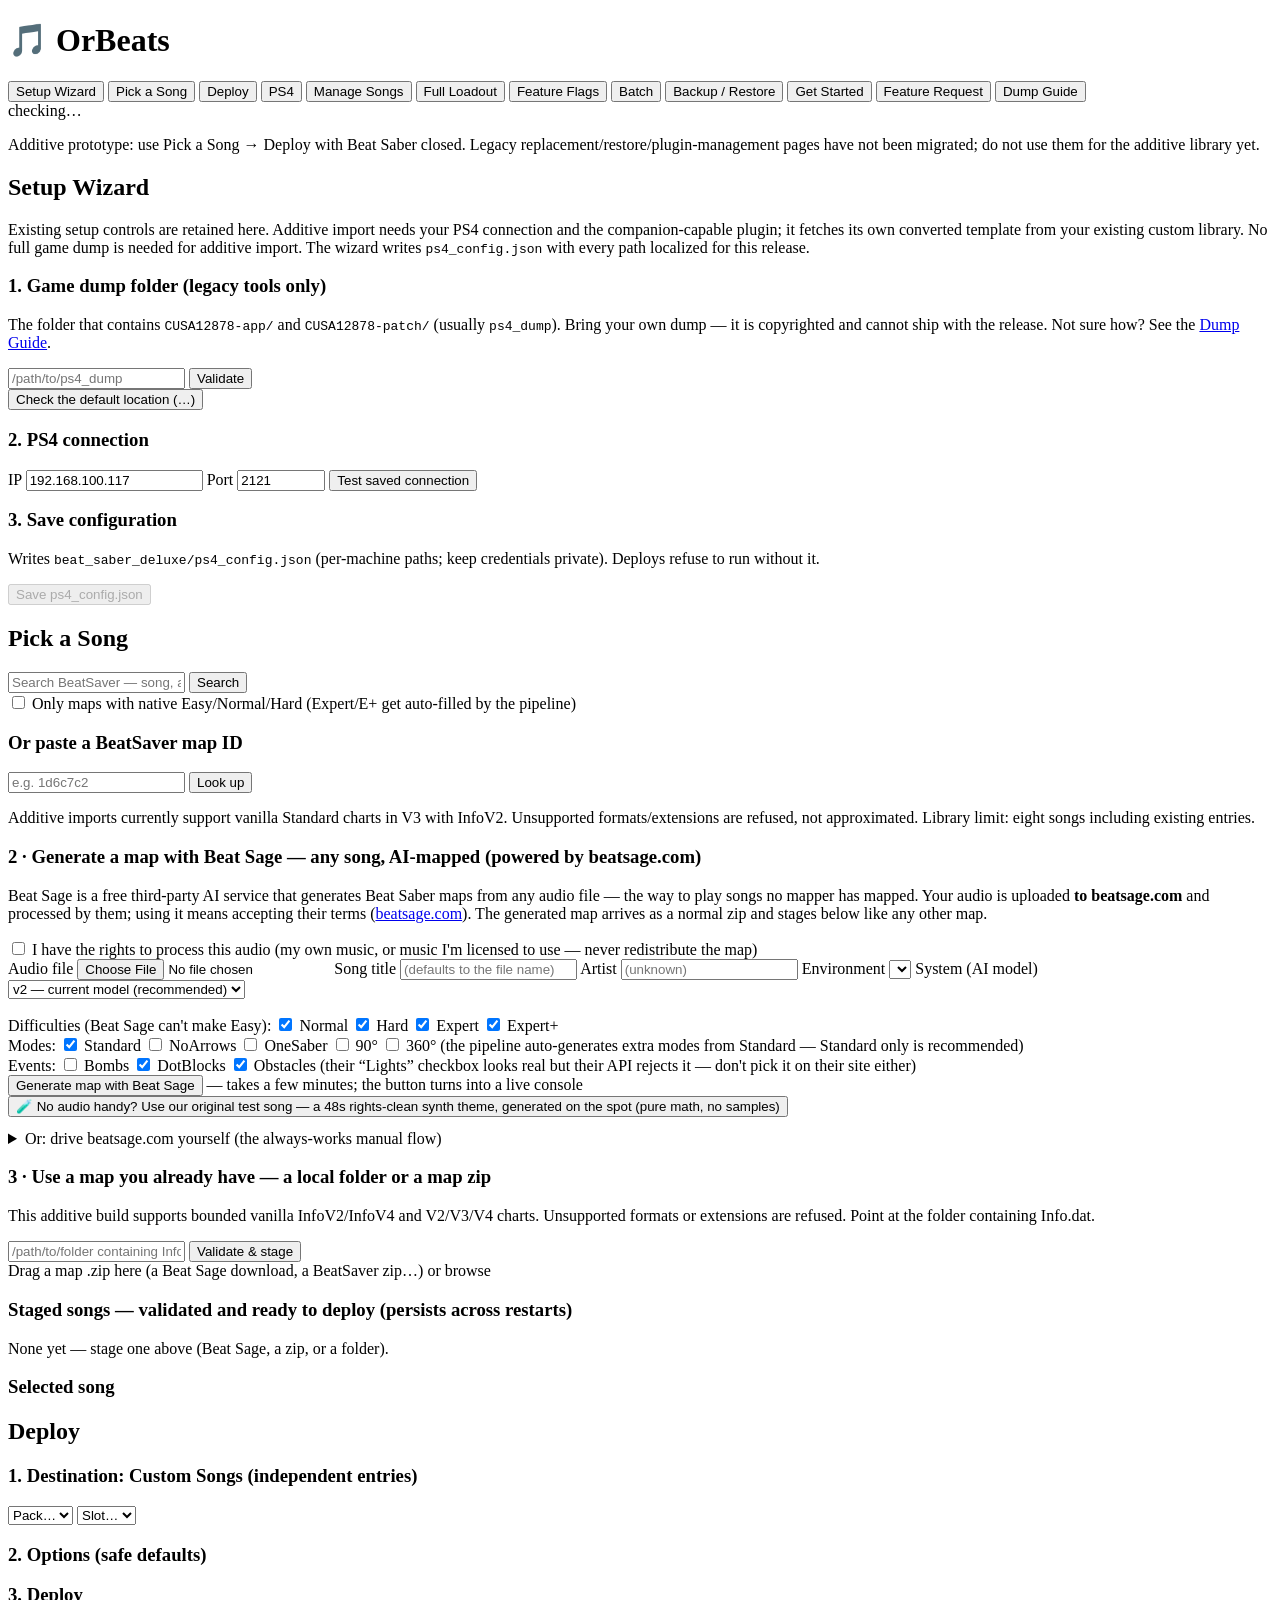
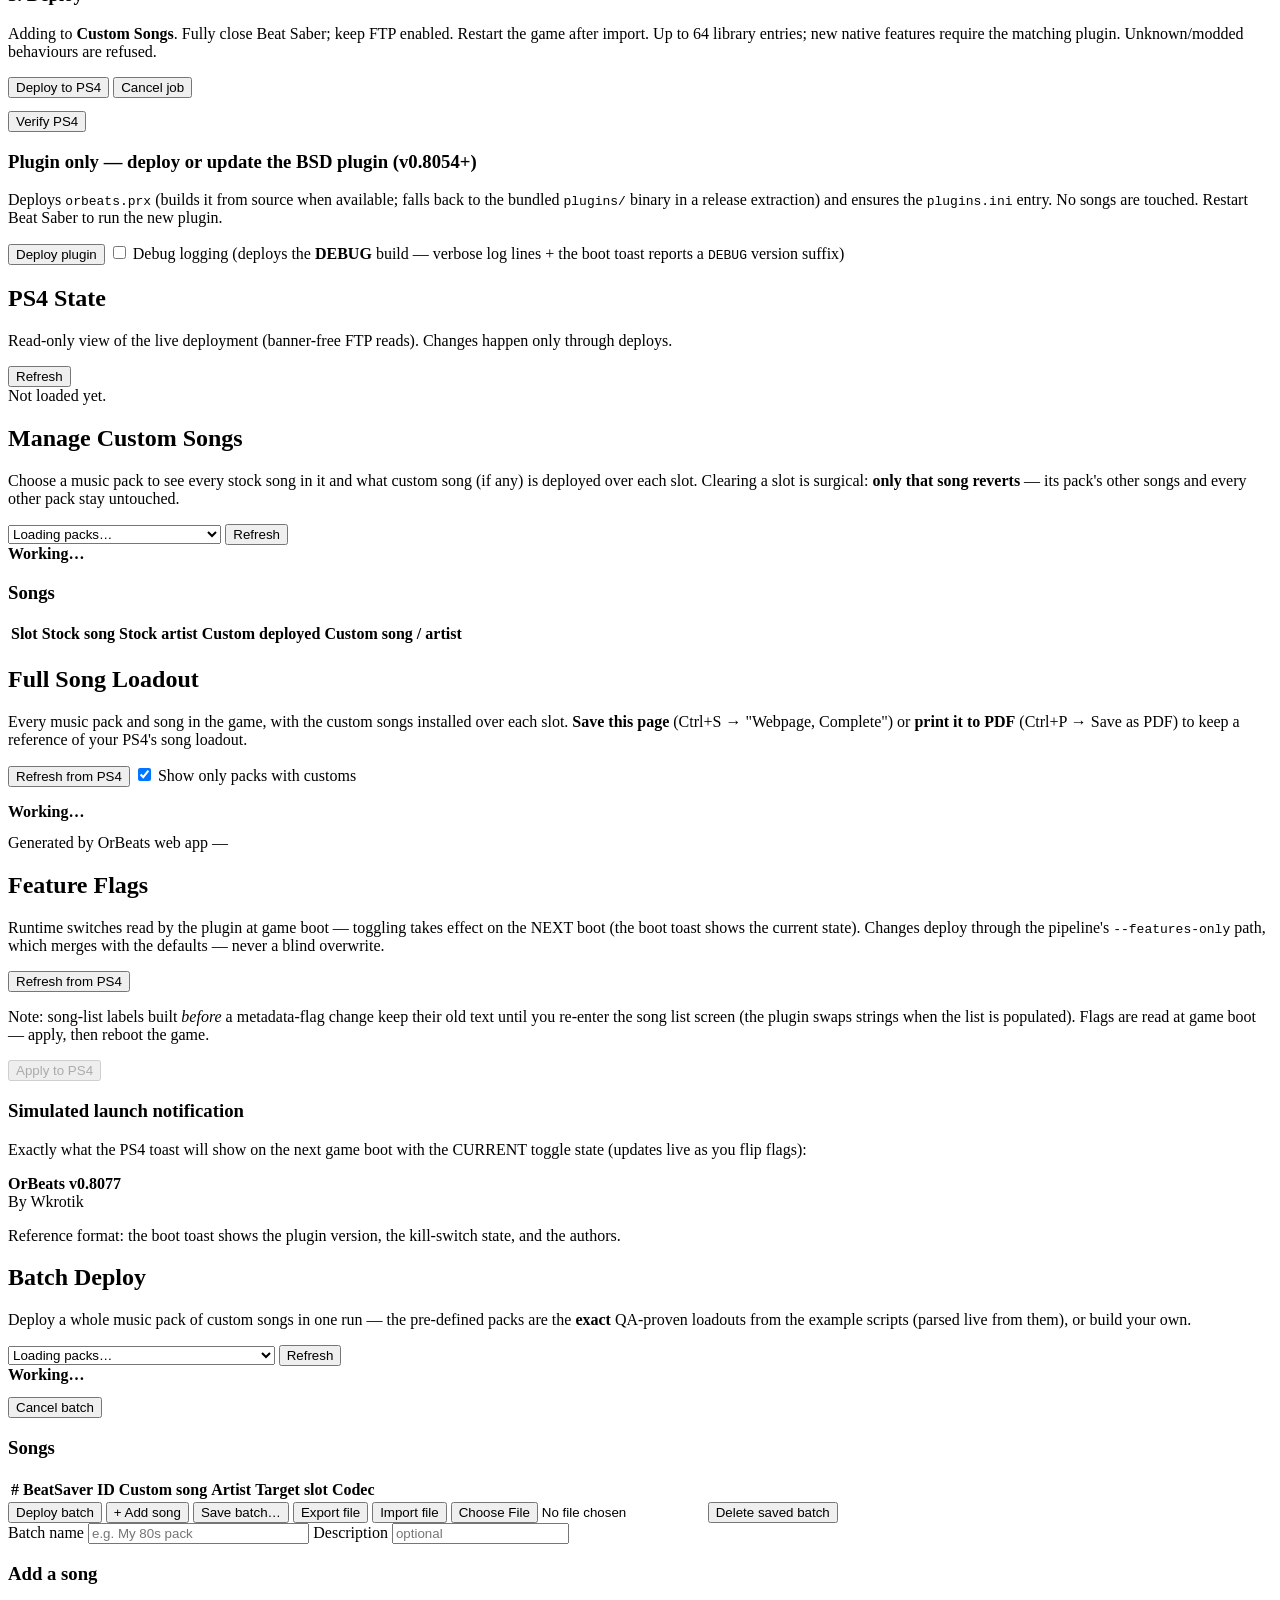
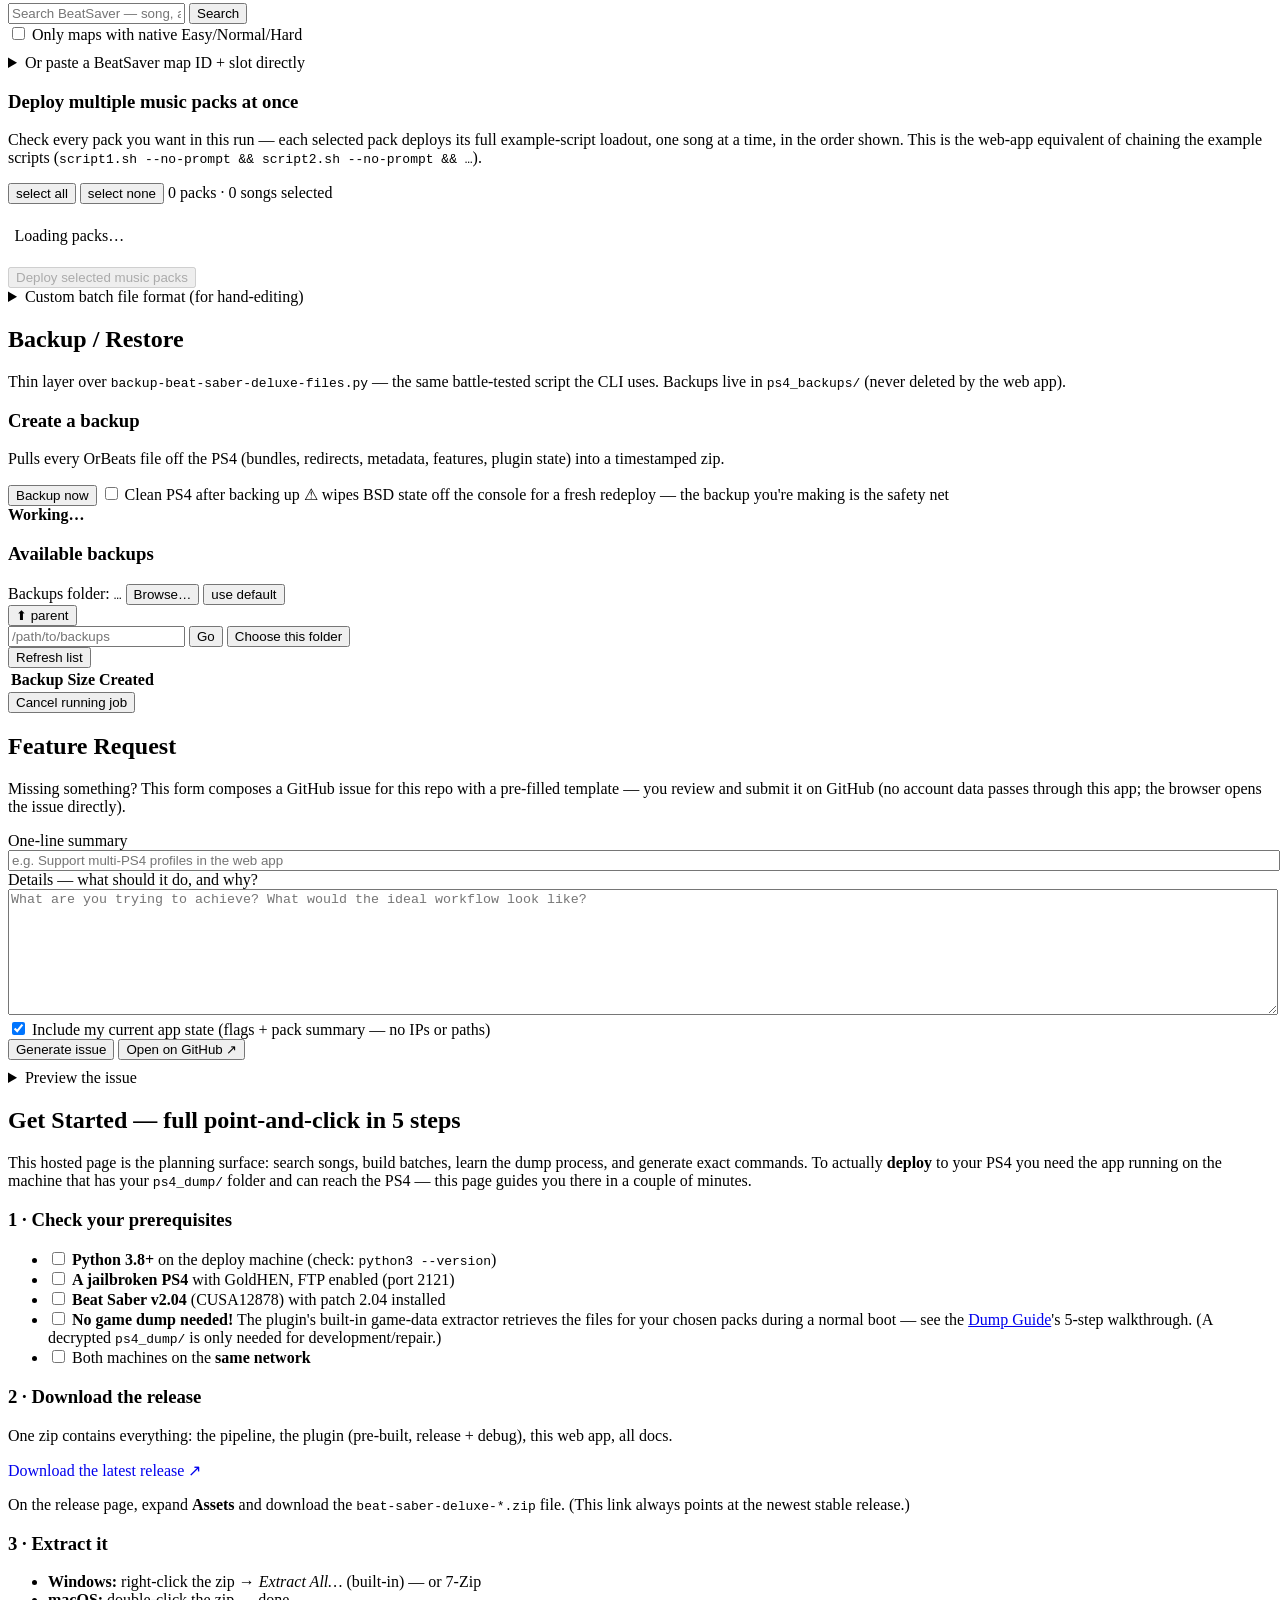
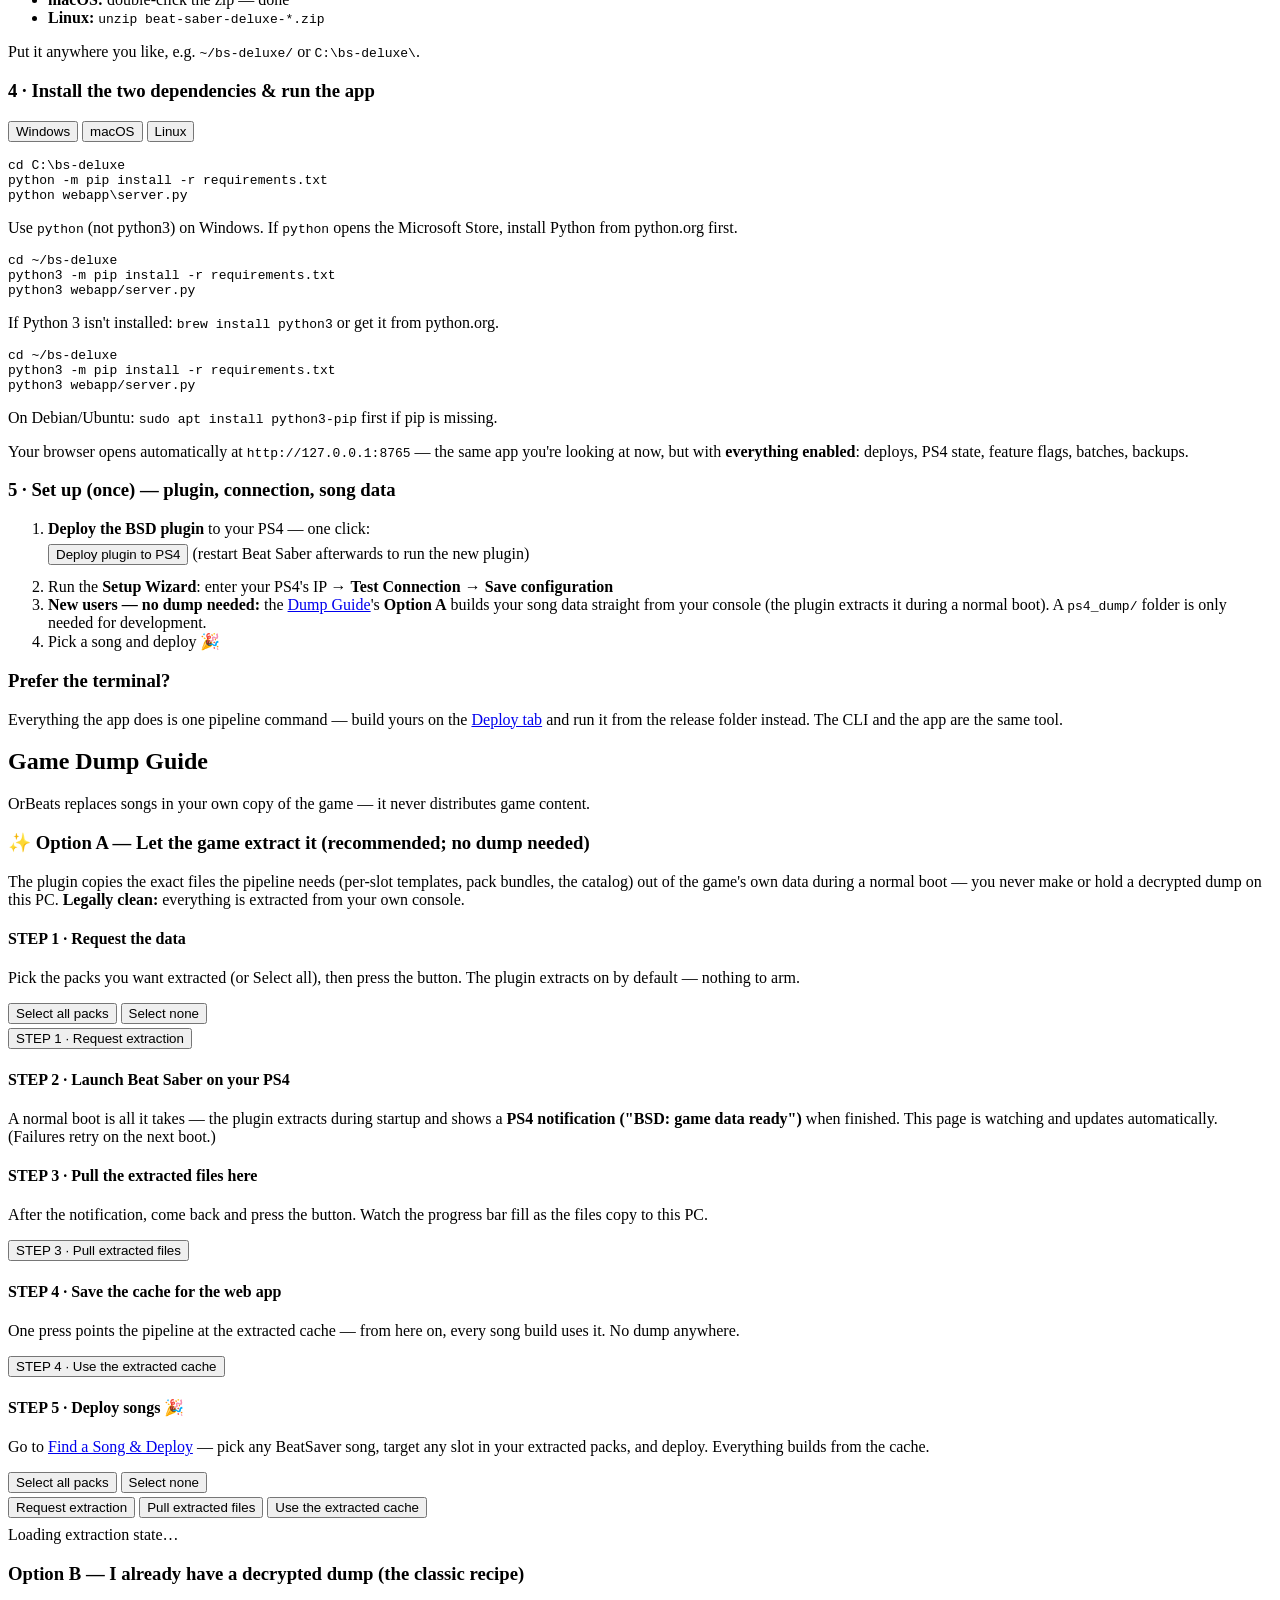
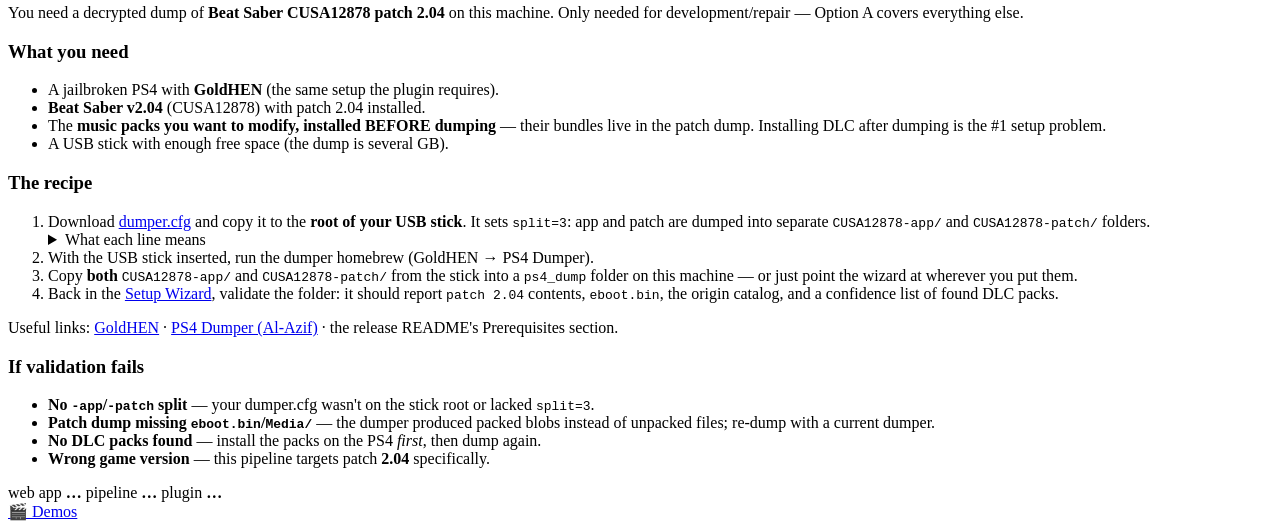
==== beat_saber_deluxe/webapp/static/index.html @ 0c7feb41 "Import reviewed OrBeats source and private Windows candidate workflow" ====
<!DOCTYPE html>
<html lang="en">
<head>
<meta charset="utf-8">
<meta name="viewport" content="width=device-width, initial-scale=1">
<title>OrBeats — Web App</title>
<link rel="stylesheet" href="/static/style.css">
</head>
<body>
<header>
  <h1>🎵 OrBeats</h1>
  <nav id="nav">
    <button data-page="wizard" class="active">Setup Wizard</button>
    <button data-page="picker">Pick a Song</button>
    <button data-page="deployPage">Deploy</button>
    <button data-page="ps4Page" class="local-only">PS4</button>
    <button data-page="managePage" class="local-only">Manage Songs</button>
    <button data-page="loadoutPage" class="local-only">Full Loadout</button>
    <button data-page="flagsPage" class="local-only">Feature Flags</button>
    <button data-page="batchPage" class="local-only">Batch</button>
    <button data-page="backupPage" class="local-only">Backup / Restore</button>
    <button data-page="startPage">Get Started</button>
    <button data-page="requestPage">Feature Request</button>
    <button data-page="guide">Dump Guide</button>
  </nav>
  <span id="mode-badge" title="local-backend = full function; pages = command builder">checking…</span>
</header>

<main>
  <p class="muted">Additive prototype: use Pick a Song → Deploy with Beat Saber closed. Legacy replacement/restore/plugin-management pages have not been migrated; do not use them for the additive library yet.</p>
  <!-- ================= Setup Wizard ================= -->
  <section id="page-wizard" class="page">
    <h2>Setup Wizard</h2>
    <p class="muted">Existing setup controls are retained here. Additive import needs your PS4 connection and the companion-capable plugin; it fetches its own converted template from your existing custom library. No full game dump is needed for additive import.
    The wizard writes <code>ps4_config.json</code> with every path localized for this release.</p>

    <div class="card">
      <h3>1. Game dump folder (legacy tools only)</h3>
      <p class="muted">The folder that contains <code>CUSA12878-app/</code> and
      <code>CUSA12878-patch/</code> (usually <code>ps4_dump</code>). Bring your own dump —
      it is copyrighted and cannot ship with the release. Not sure how? See the
      <a href="#" data-nav="guide">Dump Guide</a>.</p>
      <div class="row">
        <input id="dump-path" type="text" placeholder="/path/to/ps4_dump"
               style="flex:1">
        <button id="btn-dump-check">Validate</button>
      </div>
      <div id="dump-result" class="result"></div>
      <button id="btn-dump-default" class="link">Check the default location (<span id="dump-default-path">…</span>)</button>
    </div>

    <div class="card">
      <h3>2. PS4 connection</h3>
      <div class="row">
        <label>IP <input id="ps4-ip" type="text" value="192.168.100.117"></label>
        <label>Port <input id="ps4-port" type="number" value="2121" style="width:6em"></label>
        <button id="btn-conn-test">Test saved connection</button>
      </div>
      <div id="conn-result" class="result"></div>
    </div>

    <div class="card">
      <h3>3. Save configuration</h3>
      <p class="muted">Writes <code>beat_saber_deluxe/ps4_config.json</code> (per-machine paths; keep credentials private). Deploys refuse to run without it.</p>
      <button id="btn-save-config" class="primary local-only" disabled>Save ps4_config.json</button>
      <div id="save-result" class="result"></div>
    </div>
  </section>

  <!-- ================= Song Picker ================= -->
  <section id="page-picker" class="page hidden">
    <h2>Pick a Song</h2>
    <div class="card">
      <div class="row">
        <input id="bs-query" type="text" placeholder="Search BeatSaver — song, artist, or mapper"
               style="flex:1">
        <button id="btn-bs-search">Search</button>
      </div>
      <label class="filter"><input type="checkbox" id="bs-filter-enh"> Only maps with native Easy/Normal/Hard
        <span class="muted">(Expert/E+ get auto-filled by the pipeline)</span></label>
      <div id="bs-results"></div>
    </div>

    <div class="card">
      <h3>Or paste a BeatSaver map ID</h3>
      <div class="row">
        <input id="bs-mapid" type="text" placeholder="e.g. 1d6c7c2" style="flex:1">
        <button id="btn-bs-lookup">Look up</button>
      </div>
      <div id="bs-mapid-result" class="result"></div>
    </div>

    <!-- ============ 2 · Beat Sage (M13) ============ -->
    <div class="card">
      <p class="muted">Additive imports currently support vanilla Standard charts in V3 with InfoV2. Unsupported formats/extensions are refused, not approximated. Library limit: eight songs including existing entries.</p>
      <h3>2 · Generate a map with Beat Sage <span class="muted">— any song, AI-mapped (powered by beatsage.com)</span></h3>
      <p class="muted">Beat Sage is a free third-party AI service that generates Beat Saber maps from any
        audio file — the way to play songs no mapper has mapped. Your audio is uploaded
        <b>to beatsage.com</b> and processed by them; using it means accepting their terms
        (<a href="https://beatsage.com" target="_blank" rel="noopener">beatsage.com</a>).
        The generated map arrives as a normal zip and stages below like any other map.</p>
      <label class="chk"><input type="checkbox" id="bsage-rights"> I have the rights to process this audio
        <span class="muted">(my own music, or music I'm licensed to use — never redistribute the map)</span></label>
      <div class="grid2">
        <label>Audio file
          <input type="file" id="bsage-audio" accept=".wav,.ogg,.flac,.mp3,.aiff,.egg,audio/*">
        </label>
        <label>Song title
          <input id="bsage-title" type="text" placeholder="(defaults to the file name)">
        </label>
        <label>Artist
          <input id="bsage-artist" type="text" placeholder="(unknown)">
        </label>
        <label>Environment
          <select id="bsage-env"></select>
        </label>
        <label>System (AI model)
          <select id="bsage-system">
            <option value="v2" selected>v2 — current model (recommended)</option>
            <option value="v1">v1 — the original model</option>
          </select>
        </label>
      </div>
      <p class="muted" id="bsage-density-note"></p>
      <div class="row optcheckrow">
        <span class="muted">Difficulties (Beat Sage can't make Easy):</span>
        <label class="chk"><input type="checkbox" class="bsage-diff" value="Normal" checked> Normal</label>
        <label class="chk"><input type="checkbox" class="bsage-diff" value="Hard" checked> Hard</label>
        <label class="chk"><input type="checkbox" class="bsage-diff" value="Expert" checked> Expert</label>
        <label class="chk"><input type="checkbox" class="bsage-diff" value="ExpertPlus" checked> Expert+</label>
      </div>
      <div class="row optcheckrow">
        <span class="muted">Modes:</span>
        <label class="chk"><input type="checkbox" class="bsage-mode" value="Standard" checked> Standard</label>
        <label class="chk"><input type="checkbox" class="bsage-mode" value="NoArrows"> NoArrows</label>
        <label class="chk"><input type="checkbox" class="bsage-mode" value="OneSaber"> OneSaber</label>
        <label class="chk"><input type="checkbox" class="bsage-mode" value="90Degree"> 90°</label>
        <label class="chk"><input type="checkbox" class="bsage-mode" value="360Degree"> 360°</label>
        <span class="muted">(the pipeline auto-generates extra modes from Standard — Standard only is recommended)</span>
      </div>
      <div class="row optcheckrow">
        <span class="muted">Events:</span>
        <label class="chk"><input type="checkbox" class="bsage-event" value="Bombs"> Bombs</label>
        <label class="chk"><input type="checkbox" class="bsage-event" value="DotBlocks" checked> DotBlocks</label>
        <label class="chk"><input type="checkbox" class="bsage-event" value="Obstacles" checked> Obstacles</label>
        <span class="muted">(their “Lights” checkbox looks real but their API rejects it — don't pick it on their site either)</span>
      </div>
      <button id="btn-bsage-generate" class="primary local-only">Generate map with Beat Sage</button>
      <span class="muted local-only">— takes a few minutes; the button turns into a live console</span><br>
      <button id="btn-bsage-testsong" class="link local-only">🧪 No audio handy? Use our original test song — a 48s rights-clean synth theme, generated on the spot (pure math, no samples)</button>
      <div id="bsage-result" class="result"></div>
      <pre id="bsage-log" class="log hidden"></pre>
      <details id="bsage-guide-details">
        <summary>Or: drive beatsage.com yourself (the always-works manual flow)</summary>
        <div id="bsage-guide"></div>
      </details>
    </div>

    <!-- ============ 3 · Local song folder (M13) ============ -->
    <div class="card">
      <h3>3 · Use a map you already have <span class="muted">— a local folder or a map zip</span></h3>
      <p class="muted">This additive build supports bounded vanilla InfoV2/InfoV4 and V2/V3/V4 charts.
        Unsupported formats or extensions are refused. Point at the folder containing Info.dat.</p>
      <div class="row">
        <input id="local-song-path" type="text" placeholder="/path/to/folder containing Info.dat" style="flex:1">
        <button id="btn-local-validate" class="local-only">Validate & stage</button>
      </div>
      <div id="local-validate-result" class="result"></div>
      <div id="zip-drop" class="dropzone local-only">Drag a map .zip here (a Beat Sage download, a BeatSaver zip…)
        or <label class="link">browse<input type="file" id="zip-file-input" accept=".zip" hidden></label></div>
      <div id="zip-result" class="result"></div>
    </div>

    <!-- ============ Staged songs (M13) ============ -->
    <div class="card" id="staged-card">
      <h3>Staged songs <span class="muted">— validated and ready to deploy (persists across restarts)</span></h3>
      <div id="staged-list" class="muted">None yet — stage one above (Beat Sage, a zip, or a folder).</div>
    </div>

    <div id="picked-song" class="card hidden">
      <h3>Selected song</h3>
      <div id="picked-song-body"></div>
    </div>
  </section>

  <!-- ================= Deploy ================= -->
  <section id="page-deployPage" class="page hidden">
    <h2>Deploy</h2>

    <div class="card">
      <h3>1. Destination: Custom Songs (independent entries)</h3>
      <div class="row">
        <select id="deploy-pack" style="max-width:16em"><option value="">Pack…</option></select>
        <select id="deploy-slot" style="flex:1"><option value="">Slot…</option></select>
      </div>
      <div id="deploy-slot-info" class="muted"></div>
    </div>

    <div class="card">
      <h3>2. Options (safe defaults)</h3>
      <div class="grid2" hidden>
        <label>Audio codec
          <select id="opt-audio">
            <option value="pcm16" selected>PCM16 (lossless, default)</option>
            <option value="vorbis">Vorbis</option>
            <option value="hevag">HEVAG (legacy)</option>
          </select>
        </label>
        <label class="chk"><input type="checkbox" id="opt-v3" checked> Convert to V3</label>
        <label class="chk"><input type="checkbox" id="opt-skip-plugin" checked> Skip plugin deployment
          <span class="muted">(pin an installed plugin)</span></label>
        <label class="chk danger"><input type="checkbox" id="opt-pad"> Pad FSB5 to 12MB
          <span class="muted">⚠ truncates songs longer than the slot</span></label>
      </div>
      <div class="row" hidden>
        <label style="flex:1">Song display name override
          <input id="opt-songname" type="text" placeholder="(from BeatSaver/Info.dat)">
        </label>
        <label style="flex:1">Artist override
          <input id="opt-artist" type="text" placeholder="(from BeatSaver/Info.dat)">
        </label>
      </div>
      <div id="deploy-command" class="command muted"></div>
    </div>

    <div class="card">
      <h3>3. Deploy</h3>
      <div id="deploy-picked-info" class="muted"></div>
      <p id="deploy-warning" class="muted">Adding to <b id="deploy-slot-label">Custom Songs</b>. Fully close Beat Saber; keep FTP enabled. Restart the game after import. Up to 64 library entries; new native features require the matching plugin. Unknown/modded behaviours are refused.</p>
      <div class="row hidden" id="deploy-progress" hidden>
        <span class="spinner spinning" id="deploy-progress-spinner"></span>
        <b id="deploy-progress-status">Working…</b>
        <span class="muted" id="deploy-progress-label"></span>
      </div>
      <button id="btn-deploy" class="primary big">Deploy to PS4</button>
      <button id="btn-deploy-cancel" class="danger hidden">Cancel job</button>
      <pre id="deploy-log" class="log hidden"></pre>
      <div id="deploy-status" class="result"></div>
      <div class="row">
        <button id="btn-verify" class="hidden">Verify PS4</button>
      </div>
    </div>

    <div class="card">
      <h3>Plugin only — deploy or update the BSD plugin (v0.8054+)</h3>
      <p class="muted">Deploys <code>orbeats.prx</code> (builds it from
      source when available; falls back to the bundled <code>plugins/</code>
      binary in a release extraction) and ensures the <code>plugins.ini</code>
      entry. No songs are touched. Restart Beat Saber to run the new plugin.</p>
      <div class="row">
        <button id="btn-deploy-plugin" class="primary">Deploy plugin</button>
        <label class="chk"><input type="checkbox" id="opt-plugin-debug">
          Debug logging (deploys the <b>DEBUG</b> build — verbose log lines + the
          boot toast reports a <code>DEBUG</code> version suffix)</label>
      </div>
      <pre id="deploy-plugin-log" class="log hidden"></pre>
      <div id="deploy-plugin-status" class="result"></div>
    </div>
  </section>

  <!-- ================= PS4 ================= -->
  <section id="page-ps4Page" class="page hidden">
    <h2>PS4 State</h2>
    <p class="muted">Read-only view of the live deployment (banner-free FTP reads).
    Changes happen only through deploys.</p>
    <button id="btn-ps4-refresh">Refresh</button>
    <div id="ps4-state" class="result">Not loaded yet.</div>
  </section>

  <!-- ================= Manage Songs ================= -->
  <section id="page-managePage" class="page hidden">
    <h2>Manage Custom Songs</h2>
    <p class="muted">Choose a music pack to see every stock song in it and what
    custom song (if any) is deployed over each slot. Clearing a slot is surgical:
    <b>only that song reverts</b> — its pack's other songs and every other pack
    stay untouched.</p>

    <div class="card">
      <div class="row">
        <select id="manage-pack" style="min-width:16em"><option value="">Loading packs…</option></select>
        <button id="btn-manage-refresh">Refresh</button>
      </div>
      <div id="manage-read-errors"></div>
    </div>

    <div id="manage-job-panel" class="card job-panel hidden">
      <div class="row">
        <span class="spinner" id="manage-job-panel-spinner"></span>
        <b id="manage-job-panel-status">Working…</b>
        <span class="muted" id="manage-job-panel-label"></span>
      </div>
      <div id="manage-job-panel-command" class="command"></div>
      <pre id="manage-job-panel-log" class="log"></pre>
    </div>

    <div class="card">
      <h3 id="manage-pack-title">Songs</h3>
      <table class="loadout" id="manage-table">
        <thead>
          <tr><th>Slot</th><th>Stock song</th><th>Stock artist</th>
              <th>Custom deployed</th><th>Custom song / artist</th><th></th></tr>
        </thead>
        <tbody></tbody>
      </table>
    </div>

  </section>

  <!-- ================= Full Loadout ================= -->
  <section id="page-loadoutPage" class="page hidden">
    <h2>Full Song Loadout</h2>
    <p class="muted">Every music pack and song in the game, with the custom songs
    installed over each slot. <b>Save this page</b> (Ctrl+S → "Webpage, Complete")
    or <b>print it to PDF</b> (Ctrl+P → Save as PDF) to keep a reference of your
    PS4's song loadout.</p>

    <div class="card no-print">
      <div class="row">
        <button id="btn-loadout-refresh" class="primary">Refresh from PS4</button>
        <label class="chk"><input type="checkbox" id="loadout-only-custom" checked>
          Show only packs with customs</label>
        <span id="loadout-read-errors" class="muted"></span>
      </div>
      <p class="muted" id="loadout-summary"></p>
    </div>

    <div id="loadout-job-panel" class="card job-panel hidden no-print">
      <div class="row">
        <span class="spinner" id="loadout-job-panel-spinner"></span>
        <b id="loadout-job-panel-status">Working…</b>
        <span class="muted" id="loadout-job-panel-label"></span>
      </div>
      <div id="loadout-job-panel-command" class="command"></div>
      <pre id="loadout-job-panel-log" class="log"></pre>
    </div>

    <div id="loadout-tables"></div>


    <footer class="print-footer">
      Generated by OrBeats web app — <span id="loadout-generated"></span>
    </footer>
  </section>

  <!-- ================= Feature Flags ================= -->
  <section id="page-flagsPage" class="page hidden">
    <h2>Feature Flags</h2>
    <p class="muted">Runtime switches read by the plugin at game boot — toggling
    takes effect on the NEXT boot (the boot toast shows the current state).
    Changes deploy through the pipeline's <code>--features-only</code> path,
    which merges with the defaults — never a blind overwrite.</p>

    <div class="card">
      <div class="row">
        <button id="btn-flags-refresh">Refresh from PS4</button>
        <span id="flags-read-error" class="result"></span>
      </div>
      <div id="flags-list"></div>
      <p class="muted">Note: song-list labels built <i>before</i> a
      metadata-flag change keep their old text until you re-enter the song
      list screen (the plugin swaps strings when the list is populated).
      Flags are read at game boot — apply, then reboot the game.</p>
    </div>

    <div class="card">
      <div class="row">
        <button id="btn-flags-apply" class="primary" disabled>Apply to PS4</button>
        <span id="flags-apply-status" class="result"></span>
      </div>
      <div id="flags-log" class="log-out result"></div>
    </div>

    <div class="card">
      <h3>Simulated launch notification</h3>
      <p class="muted">Exactly what the PS4 toast will show on the next game boot
      with the CURRENT toggle state (updates live as you flip flags):</p>
      <div class="ps4-toast-demo">
        <div class="ps4-toast" id="toast-sim">
          <b id="toast-title">OrBeats v0.8077</b><br>
          <span class="toast-author">By Wkrotik</span>
          <div id="toast-status" hidden></div>
        </div>
      </div>
      <p class="muted" id="toast-note">Reference format: the boot toast shows the
      plugin version, the kill-switch state, and the authors.</p>
    </div>
  </section>

  <!-- ================= Batch ================= -->
  <section id="page-batchPage" class="page hidden">
    <h2>Batch Deploy</h2>
    <p class="muted">Deploy a whole music pack of custom songs in one run —
    the pre-defined packs are the <b>exact</b> QA-proven loadouts from the
    example scripts (parsed live from them), or build your own.</p>

    <div class="card">
      <div class="row">
        <select id="batch-select" style="min-width:20em"><option value="">Loading packs…</option></select>
        <button id="btn-batch-refresh">Refresh</button>
      </div>
    </div>

    <div id="batch-job-panel" class="card job-panel hidden">
      <div class="row">
        <span class="spinner" id="batch-job-panel-spinner"></span>
        <b id="batch-job-panel-status">Working…</b>
        <span class="muted" id="batch-job-panel-label"></span>
      </div>
      <div id="batch-job-panel-command" class="command"></div>
      <pre id="batch-job-panel-log" class="log"></pre>
      <div class="row">
        <button id="btn-batch-cancel" class="danger hidden">Cancel batch</button>
      </div>
    </div>

    <div class="card">
      <h3 id="batch-title">Songs</h3>
      <p class="muted" id="batch-desc"></p>
      <table class="loadout" id="batch-table">
        <thead><tr><th>#</th><th>BeatSaver ID</th><th>Custom song</th>
          <th>Artist</th><th>Target slot</th><th>Codec</th><th></th></tr></thead>
        <tbody></tbody>
      </table>
      <div class="row" id="batch-actions">
        <button id="btn-batch-deploy" class="primary big">Deploy batch</button>
        <button id="btn-batch-add" class="hidden">+ Add song</button>
        <button id="btn-batch-save" class="hidden">Save batch…</button>
        <button id="btn-batch-export" class="hidden link">Export file</button>
        <button id="btn-batch-import" class="hidden link">Import file</button>
        <input type="file" id="batch-import-file" accept=".json,application/json" class="hidden">
        <button id="btn-batch-delete" class="danger hidden link">Delete saved batch</button>
      </div>
      <div id="batch-edit-name-row" class="row hidden">
        <label>Batch name <input id="batch-name" type="text" placeholder="e.g. My 80s pack"
               style="min-width:16em"></label>
        <label style="flex:1">Description <input id="batch-desc-input" type="text"
               placeholder="optional"></label>
      </div>
    </div>

    <div class="card hidden" id="batch-add-card">
      <h3>Add a song</h3>
      <div class="row">
        <input id="batch-search" type="text" placeholder="Search BeatSaver — song, artist, or mapper"
               style="flex:1">
        <button id="btn-batch-search">Search</button>
      </div>
      <label class="filter"><input type="checkbox" id="batch-filter-enh">
        Only maps with native Easy/Normal/Hard</label>
      <div id="batch-search-results"></div>
      <div id="batch-add-status" class="result"></div>
      <details style="margin-top:.6rem">
        <summary>Or paste a BeatSaver map ID + slot directly</summary>
        <div class="row">
          <input id="batch-manual-id" type="text" placeholder="map ID, e.g. c213" style="width:10em">
          <select id="batch-manual-slot" style="flex:1"><option value="">Target slot…</option></select>
          <button id="btn-batch-manual-add">Add</button>
        </div>
      </details>
    </div>

    <div class="card" id="multi-pack-card">
      <h3>Deploy multiple music packs at once</h3>
      <p class="muted">Check every pack you want in this run — each selected pack
      deploys its full example-script loadout, one song at a time, in the order
      shown. This is the web-app equivalent of chaining the example scripts
      (<code>script1.sh --no-prompt && script2.sh --no-prompt && …</code>).</p>
      <div class="row">
        <button id="btn-multi-select-all" class="link">select all</button>
        <button id="btn-multi-select-none" class="link">select none</button>
        <span class="muted" id="multi-count">0 packs · 0 songs selected</span>
      </div>
      <div id="multi-pack-list" class="browser-list multi-pack-list">
        <p class='muted' style='padding:.4rem'>Loading packs…</p>
      </div>
      <div class="row">
        <button id="btn-multi-deploy" class="primary big" disabled>Deploy selected music packs</button>
      </div>
    </div>

    <details class="card">
      <summary class="link" style="cursor:pointer">Custom batch file format (for hand-editing)</summary>
      <p class="muted">Custom batches are plain JSON files — editable in any text
      editor on Windows, macOS, or Linux. Save them from this tab (or create your
      own) with this structure:</p>
      <pre class="code-doc">{
  "format": "bsd-batch",
  "version": 1,
  "name": "My 80s pack",
  "description": "optional free text",
  "songs": [
    {
      "map_id": "c213",            // BeatSaver map ID (required)
      "target": "Angry",           // stock slot to replace (required)
      "song_name": "Rhythm Is A Dancer",   // optional display label
      "artist": "Pegboard Nerds",          // optional display label
      "audio": "pcm16",            // pcm16 (default) | vorbis | hevag
      "pad_fsb5": false,           // keep false (true truncates long songs)
      "convert_to_v3": true        // the recommended default
    }
  ]
}</pre>
      <p class="muted">Saved batches live in <code>webapp/batches/</code> — or
      use Export/Import on this tab to move them between machines as files
      (works everywhere; nothing depends on server-side paths).</p>
    </details>
  </section>

  <!-- ================= Backup / Restore ================= -->
  <section id="page-backupPage" class="page hidden">
    <h2>Backup / Restore</h2>
    <p class="muted">Thin layer over <code>backup-beat-saber-deluxe-files.py</code> —
    the same battle-tested script the CLI uses. Backups live in
    <code>ps4_backups/</code> (never deleted by the web app).</p>

    <div class="card">
      <h3>Create a backup</h3>
      <p class="muted">Pulls every OrBeats file off the PS4 (bundles, redirects,
      metadata, features, plugin state) into a timestamped zip.</p>
      <div class="row">
        <button id="btn-backup-now" class="primary">Backup now</button>
        <label class="chk danger"><input type="checkbox" id="backup-clean-ps4">
          Clean PS4 after backing up <span class="muted">⚠ wipes BSD state off the
          console for a fresh redeploy — the backup you're making is the safety net</span></label>
      </div>
    </div>

    <div id="backup-job-panel" class="card job-panel hidden">
      <div class="row">
        <span class="spinner" id="backup-job-panel-spinner"></span>
        <b id="backup-job-panel-status">Working…</b>
        <span class="muted" id="backup-job-panel-label"></span>
      </div>
      <div id="backup-job-panel-command" class="command"></div>
      <pre id="backup-job-panel-log" class="log"></pre>
    </div>

    <div class="card">
      <h3>Available backups</h3>
      <div class="row">
        <span>Backups folder: <code id="backup-dir-display">…</code></span>
        <button id="btn-backup-browse">Browse…</button>
        <button id="btn-backup-reset-dir" class="link" title="Back to the default folder">use default</button>
      </div>
      <div id="backup-browser" class="hidden">
        <div class="row">
          <button id="btn-browse-up">⬆ parent</button>
          <span id="browse-crumbs" class="muted"></span>
        </div>
        <div id="browse-list" class="browser-list"></div>
        <div class="row">
          <input id="browse-path-input" type="text" placeholder="/path/to/backups" style="flex:1">
          <button id="btn-browse-go">Go</button>
          <button id="btn-browse-choose" class="primary">Choose this folder</button>
        </div>
      </div>
      <button id="btn-backup-refresh">Refresh list</button>
      <table class="loadout" id="backup-table">
        <thead><tr><th>Backup</th><th>Size</th><th>Created</th><th></th></tr></thead>
        <tbody></tbody>
      </table>
    </div>

    <div class="card">
      <div id="backup-log" class="log-out result"></div>
      <div class="row">
        <button id="btn-job-cancel" class="danger hidden">Cancel running job</button>
      </div>
    </div>
  </section>

  <!-- ================= Feature Request ================= -->
  <section id="page-requestPage" class="page hidden">
    <h2>Feature Request</h2>
    <p class="muted">Missing something? This form composes a GitHub issue for
    this repo with a pre-filled template — you review and submit it on GitHub
    (no account data passes through this app; the browser opens the issue
    directly).</p>

    <div class="card">
      <label>One-line summary
        <input id="fr-title" type="text" placeholder="e.g. Support multi-PS4 profiles in the web app"
               style="width:100%">
      </label>
      <label>Details — what should it do, and why?
        <textarea id="fr-body" rows="8" style="width:100%"
          placeholder="What are you trying to achieve? What would the ideal workflow look like?"></textarea>
      </label>
      <label class="chk"><input type="checkbox" id="fr-include-state" checked>
        Include my current app state (flags + pack summary — no IPs or paths)</label>
      <div class="row">
        <button id="btn-fr-preview" class="primary">Generate issue</button>
        <button id="btn-fr-open" class="hidden">Open on GitHub ↗</button>
      </div>
      <details id="fr-preview-box" class="hidden" style="margin-top:.6rem">
        <summary>Preview the issue</summary>
        <pre id="fr-preview"></pre>
      </details>
      <p class="muted" id="fr-status"></p>
    </div>
  </section>

  <!-- ================= Get Started ================= -->
  <section id="page-startPage" class="page hidden">
    <h2>Get Started — full point-and-click in 5 steps</h2>
    <p class="muted">This hosted page is the planning surface: search songs, build
    batches, learn the dump process, and generate exact commands. To actually
    <b>deploy</b> to your PS4 you need the app running on the machine that has
    your <code>ps4_dump/</code> folder and can reach the PS4 — this page guides
    you there in a couple of minutes.</p>

    <div class="start-steps">
      <div class="card start-step">
        <h3>1 · Check your prerequisites</h3>
        <ul class="checks">
          <li><input type="checkbox"> <b>Python 3.8+</b> on the deploy machine
            <span class="muted">(check: <code>python3 --version</code>)</span></li>
          <li><input type="checkbox"> <b>A jailbroken PS4</b> with GoldHEN, FTP enabled (port 2121)</li>
          <li><input type="checkbox"> <b>Beat Saber v2.04</b> (CUSA12878) with patch 2.04 installed</li>
          <li><input type="checkbox"> <b>No game dump needed!</b> The plugin's built-in
            game-data extractor retrieves the files for your chosen packs during a normal
            boot — see the <a href="#" data-nav="guide">Dump Guide</a>'s 5-step walkthrough.
            (A decrypted <code>ps4_dump/</code> is only needed for development/repair.)</li>
          <li><input type="checkbox"> Both machines on the <b>same network</b></li>
        </ul>
      </div>

      <div class="card start-step">
        <h3>2 · Download the release</h3>
        <p>One zip contains everything: the pipeline, the plugin (pre-built,
        release + debug), this web app, all docs.</p>
        <div class="row">
          <a class="primary big" style="text-decoration:none"
             href="https://github.com/free5ty1e/BeatSaberPcCustomSongToPs4InstallConverter/releases/latest"
             target="_blank" rel="noopener">Download the latest release ↗</a>
        </div>
        <p class="muted">On the release page, expand <b>Assets</b> and download the
        <code>beat-saber-deluxe-*.zip</code> file. (This link always points at the
        newest stable release.)</p>
      </div>

      <div class="card start-step">
        <h3>3 · Extract it</h3>
        <ul>
          <li><b>Windows:</b> right-click the zip → <i>Extract All…</i> (built-in) — or 7-Zip</li>
          <li><b>macOS:</b> double-click the zip — done</li>
          <li><b>Linux:</b> <code>unzip beat-saber-deluxe-*.zip</code></li>
        </ul>
        <p class="muted">Put it anywhere you like, e.g. <code>~/bs-deluxe/</code> or
        <code>C:\bs-deluxe\</code>.</p>
      </div>

      <div class="card start-step">
        <h3>4 · Install the two dependencies & run the app</h3>
        <p class="os-tabs">
          <button class="os-tab active" data-os="win">Windows</button>
          <button class="os-tab" data-os="mac">macOS</button>
          <button class="os-tab" data-os="linux">Linux</button>
        </p>
        <div class="os-pane" data-os="win">
          <pre class="code-doc">cd C:\bs-deluxe
python -m pip install -r requirements.txt
python webapp\server.py</pre>
          <p class="muted">Use <code>python</code> (not python3) on Windows. If
          <code>python</code> opens the Microsoft Store, install Python from
          python.org first.</p>
        </div>
        <div class="os-pane hidden" data-os="mac">
          <pre class="code-doc">cd ~/bs-deluxe
python3 -m pip install -r requirements.txt
python3 webapp/server.py</pre>
          <p class="muted">If Python 3 isn't installed:
          <code>brew install python3</code> or get it from python.org.</p>
        </div>
        <div class="os-pane hidden" data-os="linux">
          <pre class="code-doc">cd ~/bs-deluxe
python3 -m pip install -r requirements.txt
python3 webapp/server.py</pre>
          <p class="muted">On Debian/Ubuntu:
          <code>sudo apt install python3-pip</code> first if pip is missing.</p>
        </div>
        <p>Your browser opens automatically at
        <code>http://127.0.0.1:8765</code> — the same app you're looking at now,
        but with <b>everything enabled</b>: deploys, PS4 state, feature flags,
        batches, backups.</p>
      </div>

      <div class="card start-step">
        <h3>5 · Set up (once) — plugin, connection, song data</h3>
        <ol>
          <li><b>Deploy the BSD plugin</b> to your PS4 — one click:
            <div class="row" style="margin-top:6px">
              <button id="btn-deploy-plugin-start" class="primary">Deploy plugin to PS4</button>
              <span class="muted" id="deploy-plugin-start-status">(restart Beat Saber
                afterwards to run the new plugin)</span>
            </div>
            <pre id="deploy-plugin-start-log" class="log hidden"></pre>
          </li>
          <li>Run the <b>Setup Wizard</b>: enter your PS4's IP →
              <b>Test Connection</b> → <b>Save configuration</b></li>
          <li><b>New users — no dump needed:</b> the <a href="#" data-nav="guide">Dump
              Guide</a>'s <b>Option A</b> builds your song data straight from your
              console (the plugin extracts it during a normal boot). A
              <code>ps4_dump/</code> folder is only needed for development.</li>
          <li>Pick a song and deploy 🎉</li>
        </ol>
      </div>
    </div>

    <div class="card">
      <h3>Prefer the terminal?</h3>
      <p class="muted">Everything the app does is one pipeline command — build
      yours on the <a href="#" data-nav="deployPage">Deploy tab</a> and run it
      from the release folder instead. The CLI and the app are the same tool.</p>
    </div>
  </section>

  <!-- ================= Dump Guide ================= -->
  <section id="page-guide" class="page hidden">
    <h2>Game Dump Guide</h2>
    <p class="muted">OrBeats replaces songs in your own copy of the game —
    it never distributes game content.</p>

    <div class="card" id="gamedata-auto-card" style="border-left:4px solid var(--accent)">
      <h3>✨ Option A — Let the game extract it (recommended; no dump needed)</h3>
      <p>The plugin copies the exact files the pipeline needs (per-slot
      templates, pack bundles, the catalog) out of the game's own data during a
      normal boot — you never make or hold a decrypted dump on this PC.
      <b>Legally clean:</b> everything is extracted from your own console.</p>

      <div class="gamedata-step" id="gamedata-step-1">
        <h4>STEP 1 · Request the data</h4>
        <p class="muted">Pick the packs you want extracted (or Select all), then
        press the button. The plugin extracts on by default — nothing to arm.</p>
        <div class="row" style="margin-bottom:4px">
          <button id="gamedata-select-all-btn" class="muted">Select all packs</button>
          <button id="gamedata-select-none-btn" class="muted">Select none</button>
          <span class="muted" id="gamedata-size-hint"></span>
        </div>
        <div id="gamedata-pack-list" class="row wrap"></div>
        <button class="primary big" id="gamedata-request-btn">STEP 1 · Request extraction</button>
      </div>

      <div class="gamedata-step" id="gamedata-step-2">
        <h4>STEP 2 · Launch Beat Saber on your PS4</h4>
        <p class="muted">A normal boot is all it takes — the plugin extracts
        during startup and shows a <b>PS4 notification ("BSD: game data
        ready")</b> when finished. This page is watching and updates
        automatically. (Failures retry on the next boot.)</p>
      </div>

      <div class="gamedata-step" id="gamedata-step-3">
        <h4>STEP 3 · Pull the extracted files here</h4>
        <p class="muted">After the notification, come back and press the button.
        Watch the progress bar fill as the files copy to this PC.</p>
        <div class="progress-wrap hidden" id="gamedata-pull-progress-wrap" hidden>
          <div class="progress-bar"><div class="progress-fill" id="gamedata-pull-progress-fill"></div></div>
          <span class="muted" id="gamedata-pull-progress-label">0%</span>
        </div>
        <button class="primary big" id="gamedata-pull-btn">STEP 3 · Pull extracted files</button>
      </div>

      <div class="gamedata-step" id="gamedata-step-4">
        <h4>STEP 4 · Save the cache for the web app</h4>
        <p class="muted">One press points the pipeline at the extracted
        cache — from here on, every song build uses it. No dump anywhere.</p>
        <button class="primary big" id="gamedata-use-btn">STEP 4 · Use the extracted cache</button>
      </div>

      <div class="gamedata-step" id="gamedata-step-5">
        <h4>STEP 5 · Deploy songs 🎉</h4>
        <p class="muted">Go to <a href="#" data-nav="deployPage">Find a Song & Deploy</a>
        — pick any BeatSaver song, target any slot in your extracted packs,
        and deploy. Everything builds from the cache.</p>
      </div>
      <div class="row" style="margin-bottom:4px">
        <button id="gamedata-select-all-btn" class="muted">Select all packs</button>
        <button id="gamedata-select-none-btn" class="muted">Select none</button>
        <span class="muted" id="gamedata-size-hint"></span>
      </div>
      <div id="gamedata-pack-list" class="row wrap"></div>
      <div class="row">
        <button class="primary" id="gamedata-request-btn">Request extraction</button>
        <button id="gamedata-pull-btn">Pull extracted files</button>
        <button id="gamedata-use-btn">Use the extracted cache</button>
      </div>
      <div id="gamedata-status" class="muted" style="margin-top:8px">Loading extraction state…</div>
    </div>

    <div class="card">
      <h3>Option B — I already have a decrypted dump (the classic recipe)</h3>
      <p class="muted">You need a decrypted dump of <b>Beat Saber CUSA12878
      patch 2.04</b> on this machine. Only needed for development/repair —
      Option A covers everything else.</p>

    <div class="card">
      <h3>What you need</h3>
      <ul>
        <li>A jailbroken PS4 with <b>GoldHEN</b> (the same setup the plugin requires).</li>
        <li><b>Beat Saber v2.04</b> (CUSA12878) with patch 2.04 installed.</li>
        <li>The <b>music packs you want to modify, installed BEFORE dumping</b> —
            their bundles live in the patch dump. Installing DLC after dumping is the
            #1 setup problem.</li>
        <li>A USB stick with enough free space (the dump is several GB).</li>
      </ul>
    </div>

    <div class="card">
      <h3>The recipe</h3>
      <ol>
        <li>Download <a id="dumper-cfg-link" href="/static/dumper.cfg" download>dumper.cfg</a>
            and copy it to the <b>root of your USB stick</b>.
            It sets <code>split=3</code>: app and patch are dumped into
            separate <code>CUSA12878-app/</code> and <code>CUSA12878-patch/</code> folders.
            <details><summary>What each line means</summary>
              <pre>; 0 — one combined folder     (don't use)
; 1 — app only
; 2 — patch only
; 3 — app AND patch, split folders  ← what we want
split=3

; Progress notification every 30 s
notify=30

; Shut the console down when done
shutdown=1</pre>
            </details></li>
        <li>With the USB stick inserted, run the dumper homebrew (GoldHEN → PS4 Dumper).</li>
        <li>Copy <b>both</b> <code>CUSA12878-app/</code> and <code>CUSA12878-patch/</code>
            from the stick into a <code>ps4_dump</code> folder on this machine — or just
            point the wizard at wherever you put them.</li>
        <li>Back in the <a href="#" data-nav="wizard">Setup Wizard</a>, validate the folder:
            it should report <code>patch 2.04</code> contents, <code>eboot.bin</code>,
            the origin catalog, and a confidence list of found DLC packs.</li>
      </ol>
      <p class="muted">Useful links: <a href="https://github.com/GoldHEN/GoldHEN" target="_blank" rel="noopener">GoldHEN</a>
      · <a href="https://github.com/Al-Azif/ps4-dumper" target="_blank" rel="noopener">PS4 Dumper (Al-Azif)</a>
      · the release README's Prerequisites section.</p>
    </div>

    <div class="card">
      <h3>If validation fails</h3>
      <ul>
        <li><b>No <code>-app</code>/<code>-patch</code> split</b> — your dumper.cfg wasn't
            on the stick root or lacked <code>split=3</code>.</li>
        <li><b>Patch dump missing <code>eboot.bin</code>/<code>Media/</code></b> — the dumper
            produced packed blobs instead of unpacked files; re-dump with a current dumper.</li>
        <li><b>No DLC packs found</b> — install the packs on the PS4 <i>first</i>, then dump again.</li>
        <li><b>Wrong game version</b> — this pipeline targets patch <b>2.04</b> specifically.</li>
      </ul>
    </div>
  </section>
</main>

<footer id="version-badge" class="version-badge" title="Component versions — verifies which build you're running">
  <span id="ver-webapp">web app <b>…</b></span>
  <span id="ver-pipeline">pipeline <b>…</b></span>
  <span id="ver-plugin">plugin <b>…</b></span>
</footer>

<!-- Demos link (lower-left, mirrors the version badge): the project's collected
     screenshot + demo-video gallery for all versions. Points at docs/demos.md
     on the MAIN branch so the link is stable across releases/branches. -->
<a id="demos-link" class="demos-link" href="https://github.com/free5ty1e/BeatSaberPcCustomSongToPs4InstallConverter/blob/main/docs/demos.md"
   target="_blank" rel="noopener"
   title="Demo videos & screenshots for this project (opens the gallery on GitHub)">🎬 Demos</a>

<script src="/static/app.js"></script>
</body>
</html>
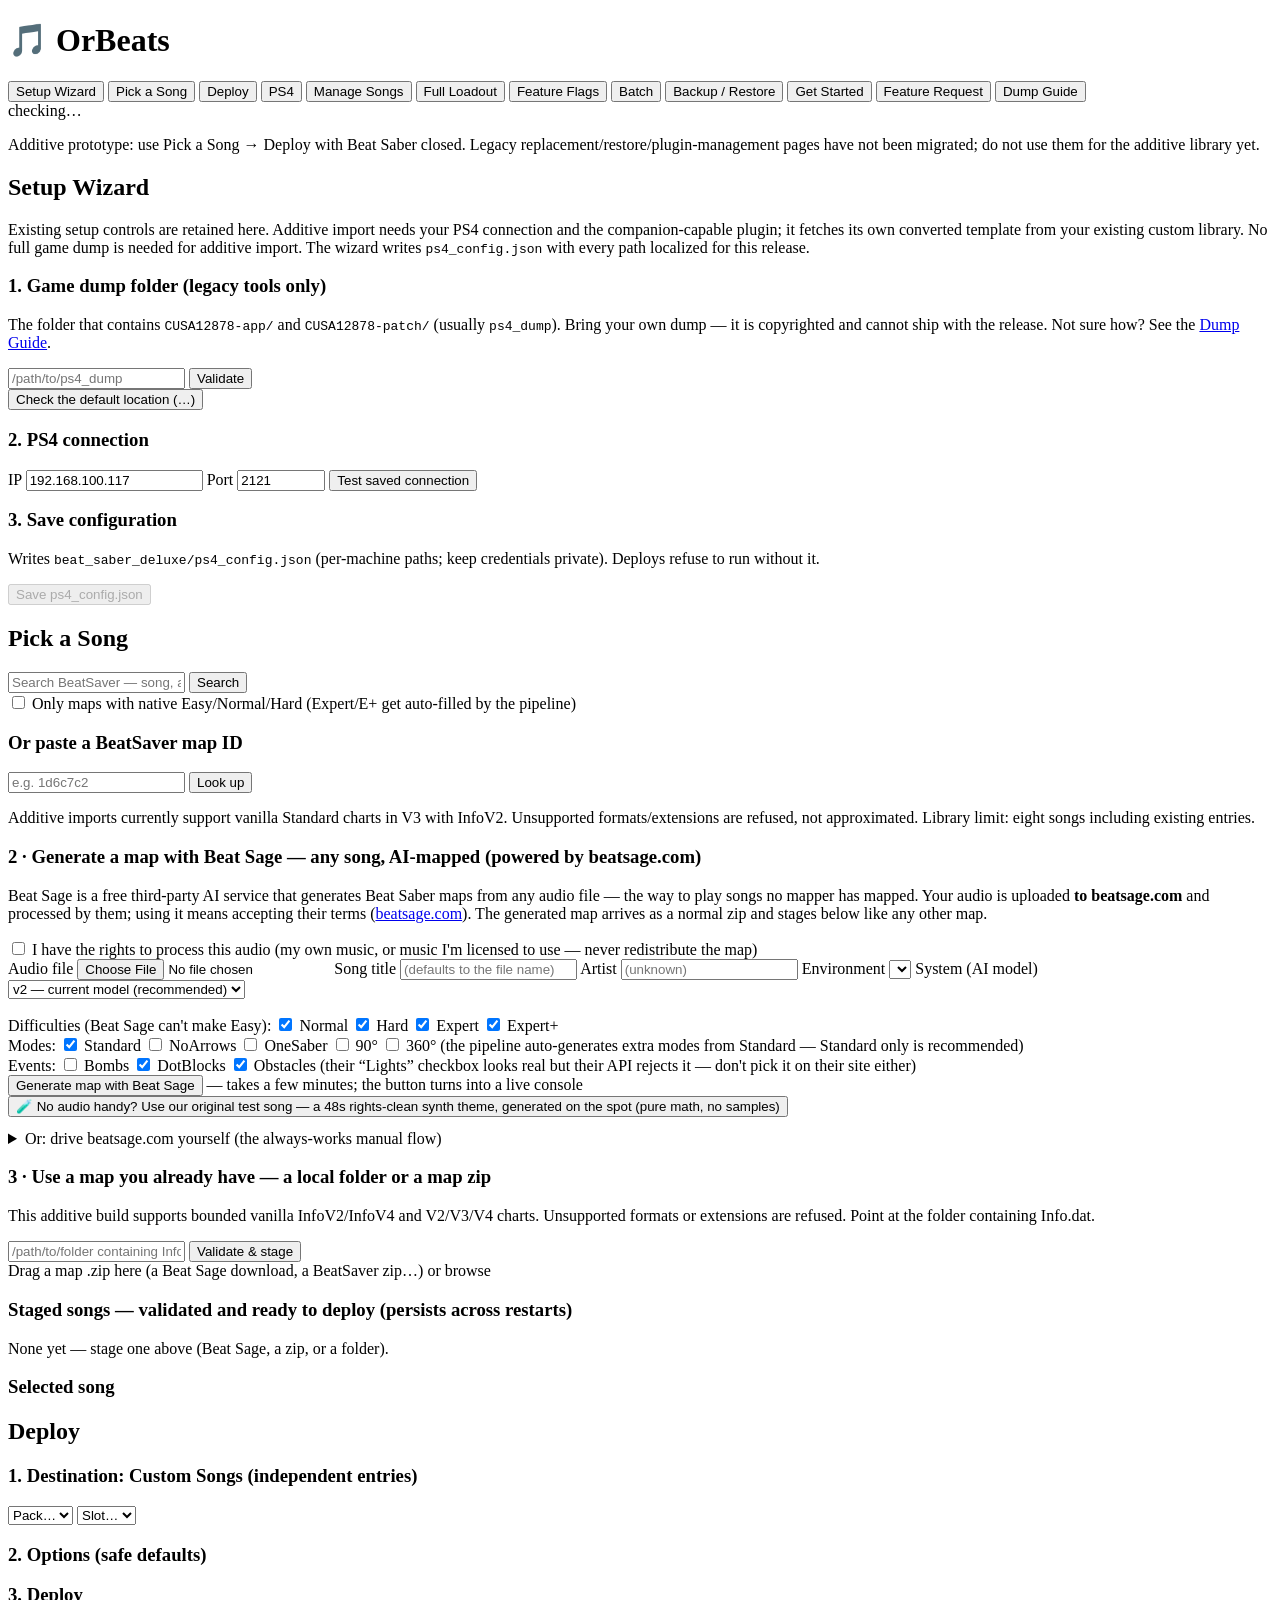
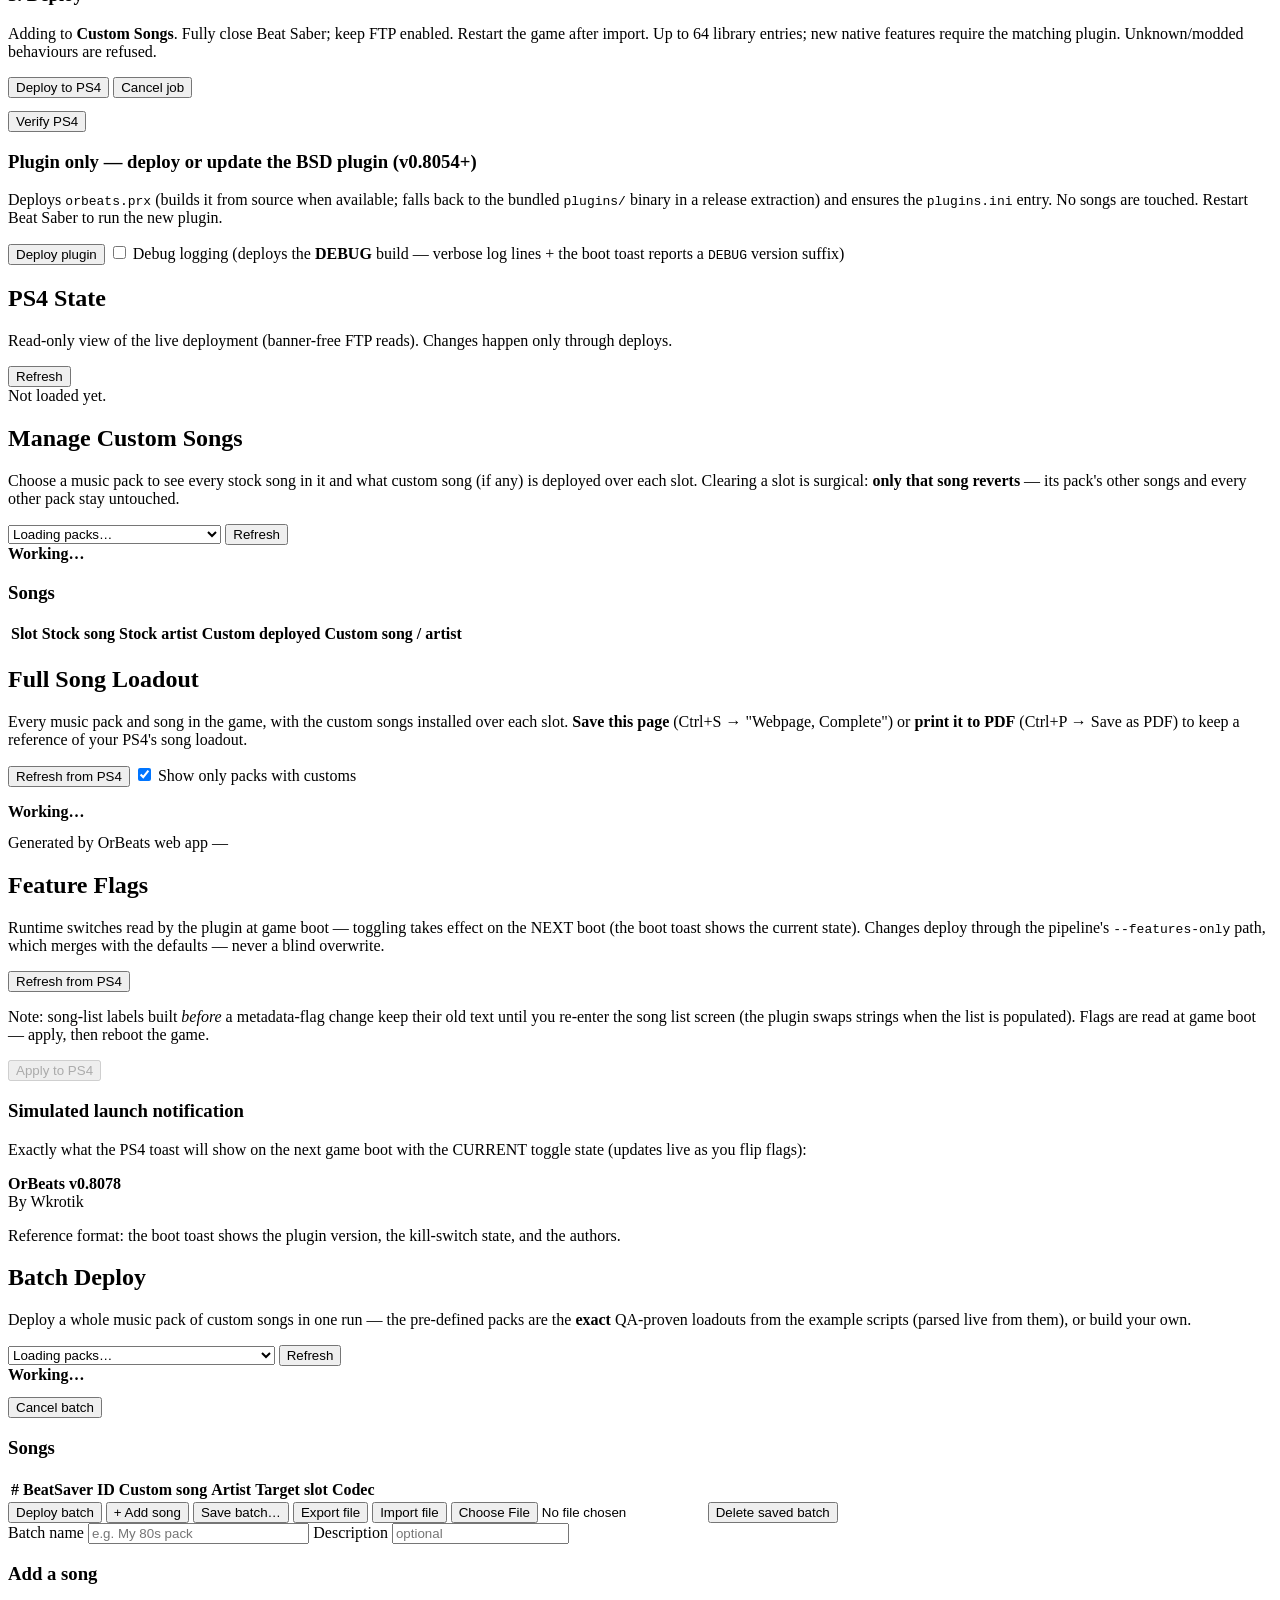
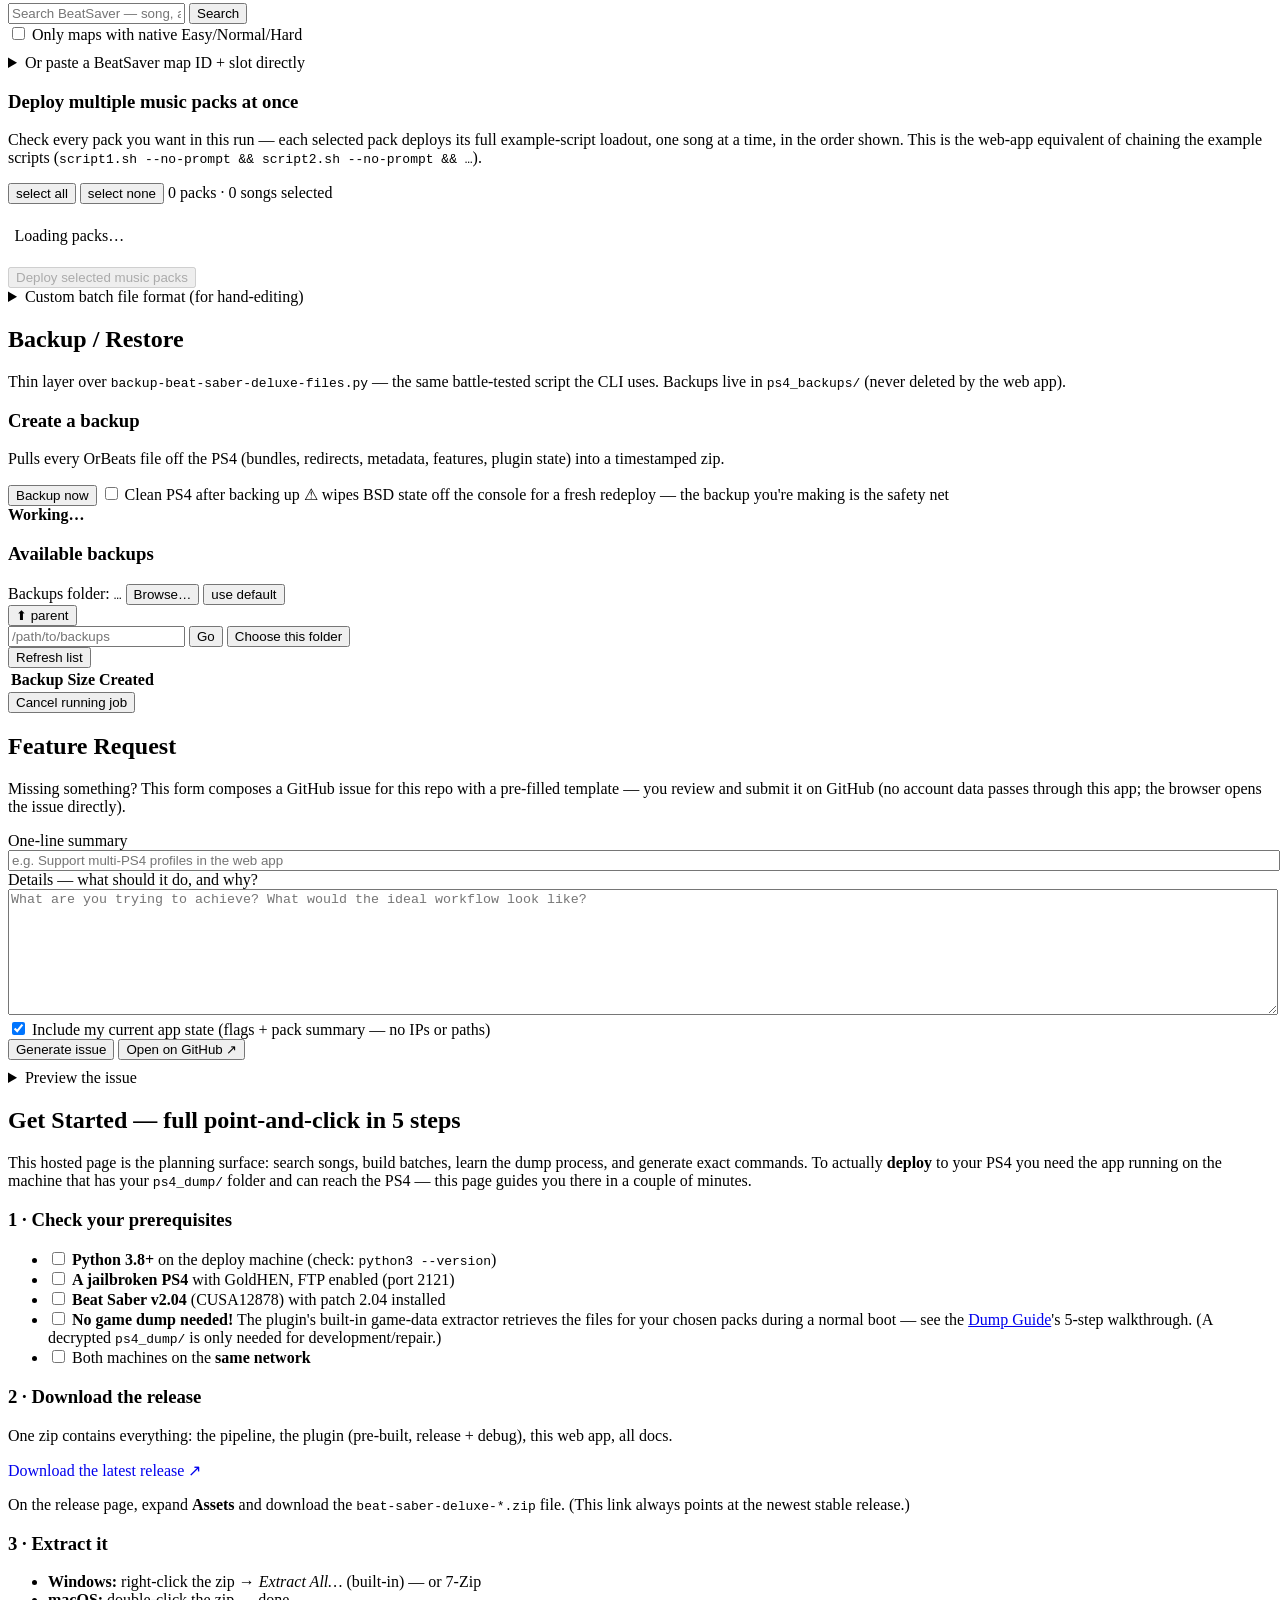
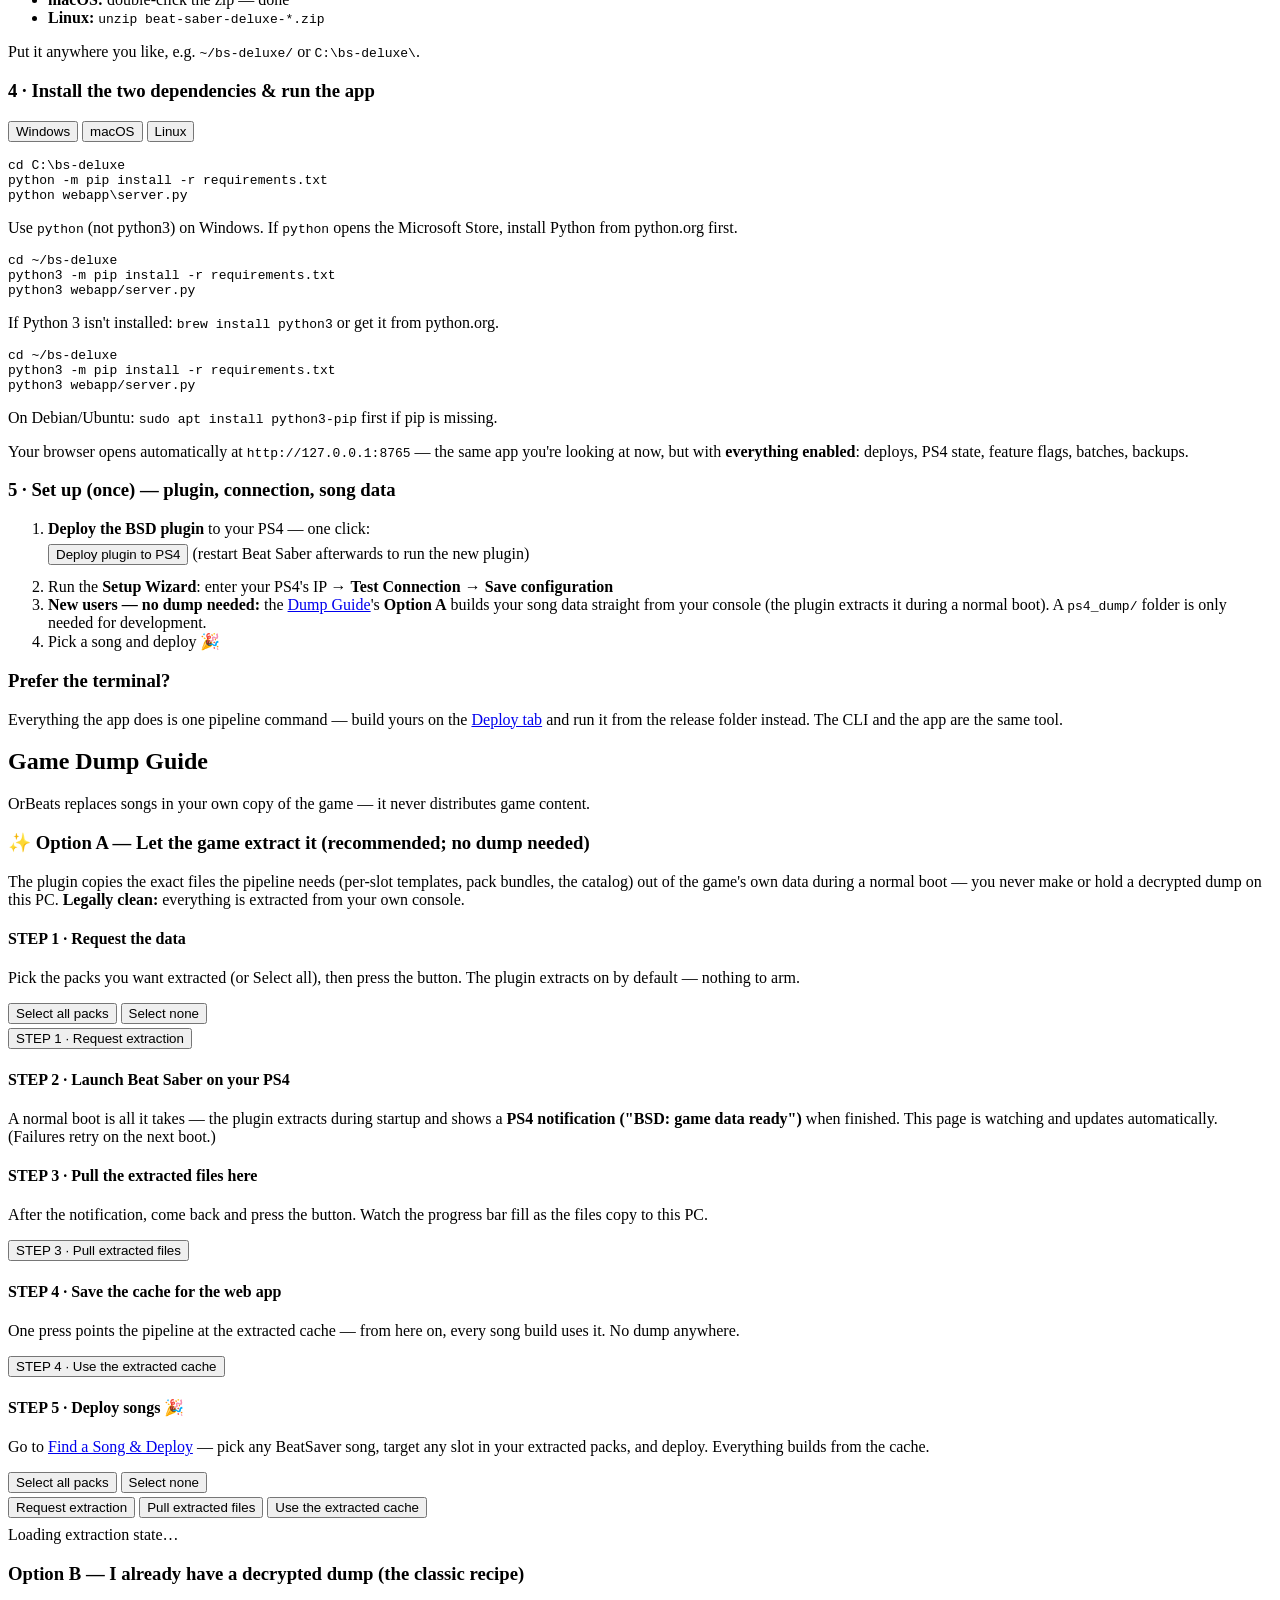
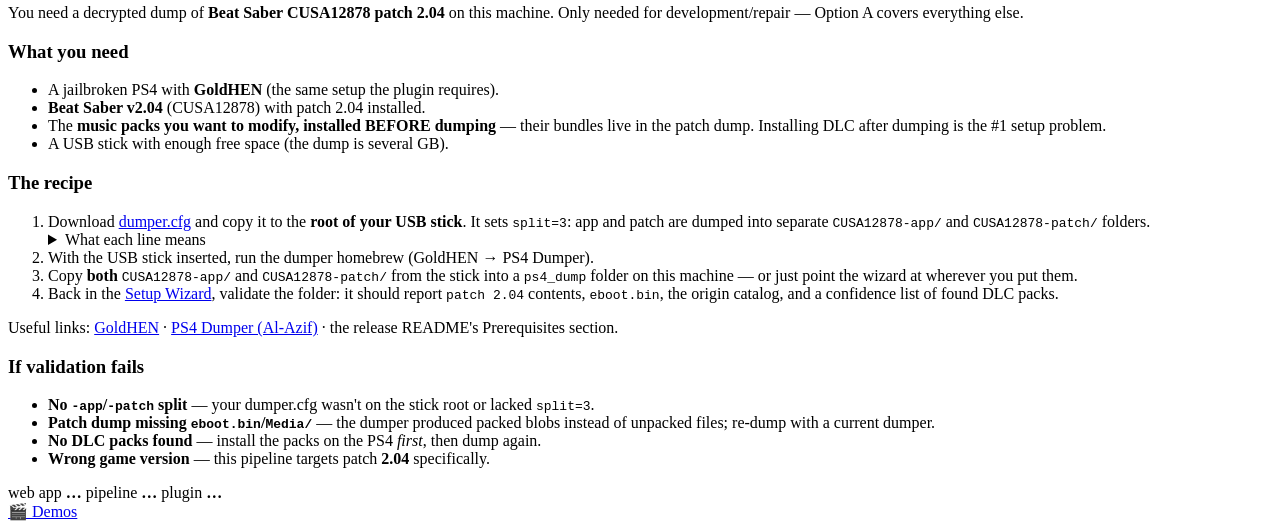
==== commit 31682347: "feat(plugin): use OrBeats playlist and notification branding" ====
--- a/beat_saber_deluxe/webapp/static/index.html
+++ b/beat_saber_deluxe/webapp/static/index.html
@@ -376,7 +376,7 @@
       with the CURRENT toggle state (updates live as you flip flags):</p>
       <div class="ps4-toast-demo">
         <div class="ps4-toast" id="toast-sim">
-          <b id="toast-title">OrBeats v0.8077</b><br>
+          <b id="toast-title">OrBeats v0.8078</b><br>
           <span class="toast-author">By Wkrotik</span>
           <div id="toast-status" hidden></div>
         </div>
